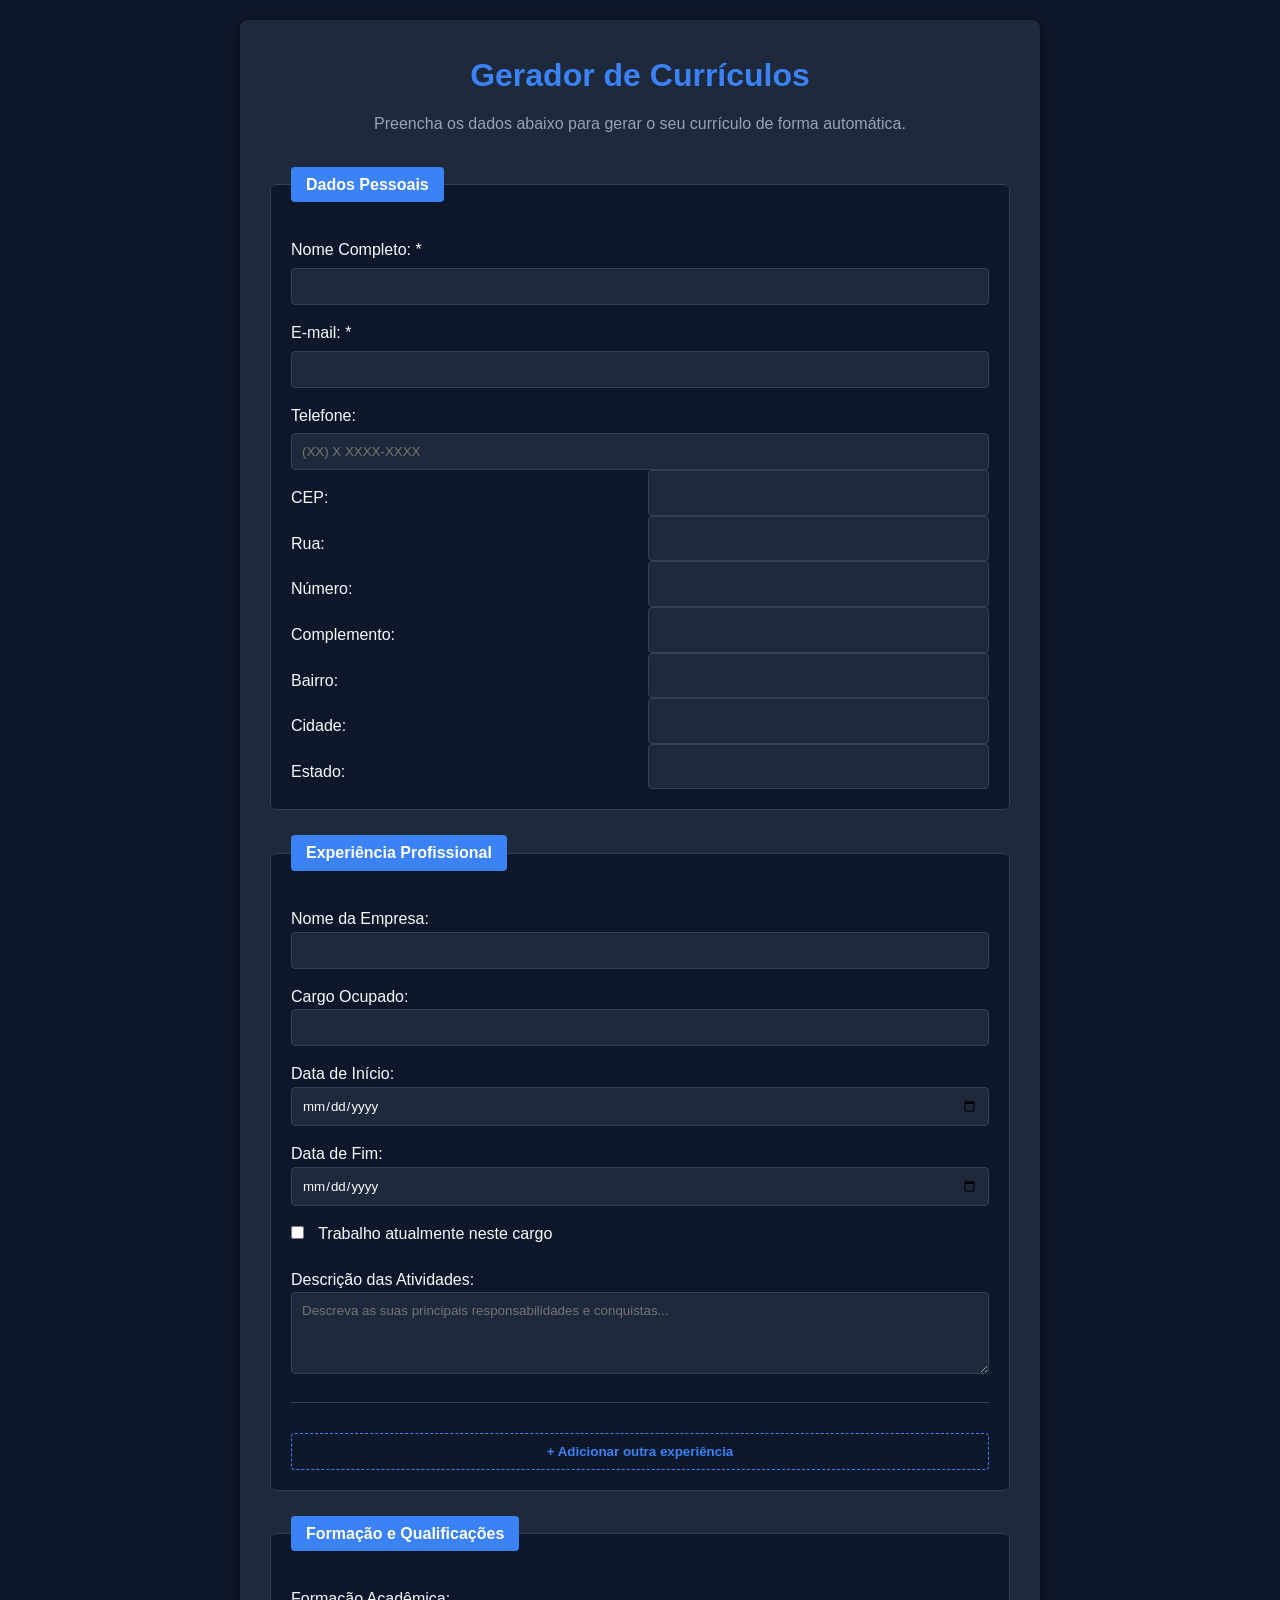
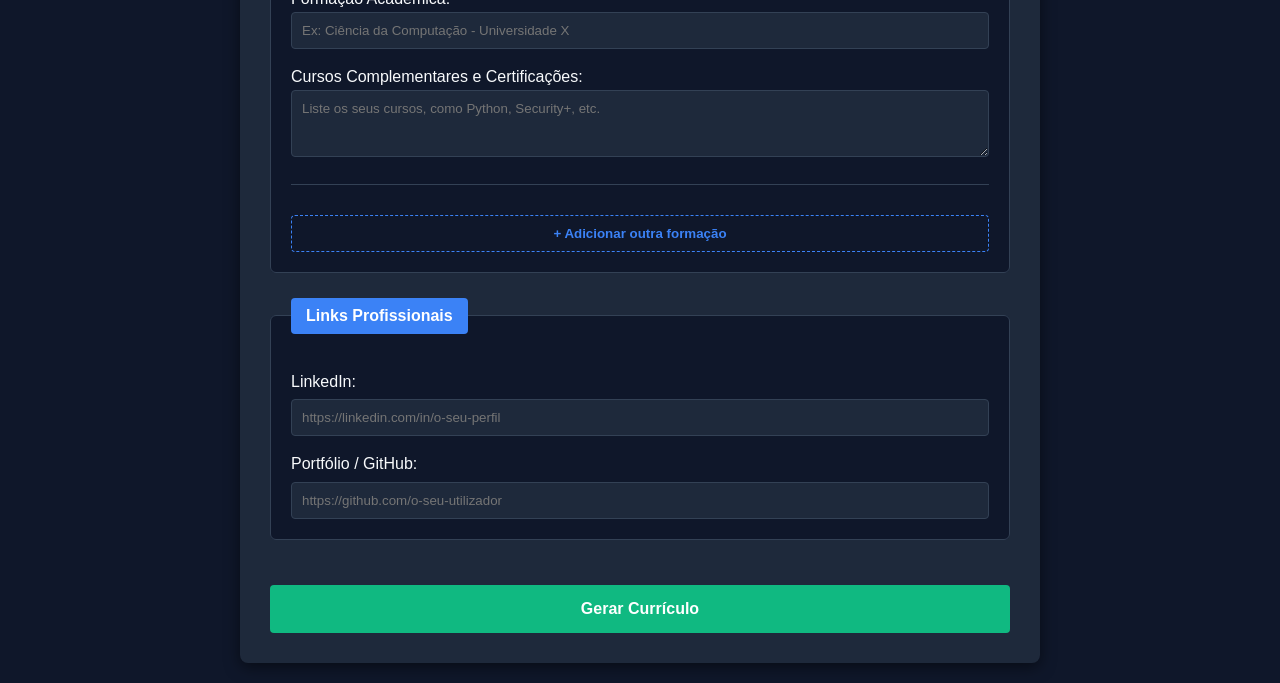
==== templates/index.html @ 1991c9f0 "Add files via upload" ====
<!DOCTYPE html>
<html lang="pt-br">
<head>
    <meta charset="UTF-8">
    <meta name="viewport" content="width=device-width, initial-scale=1.0">
    <title>Gerador de Currículos</title>
    <link rel="stylesheet" href="/static/css.css">
</head>
<body>
    <main>
        <h1>Gerador de Currículos</h1>
        <p>Preencha os dados abaixo para gerar o seu currículo de forma automática.</p>

        <form id="formulario-curriculo" action="/gerar-curriculo" method="POST">
            
            <!-- 1. DADOS PESSOAIS -->
            <fieldset>
                <legend>Dados Pessoais</legend>
                
                <label for="nome">Nome Completo: *</label>
                <input type="text" id="nome" name="nome" required>

                <label for="email">E-mail: *</label>
                <input type="email" id="email" name="email" required>

                <label for="telefone">Telefone:</label>
                <input type="tel" id="telefone" name="telefone" placeholder="(XX) X XXXX-XXXX" pattern="\(\d{2}\) \d \d{4}-\d{4}">

                <div class="grupo-endereco">
                    <label for="cep">CEP:</label>
                    <input type="text" id="cep" name="cep">

                    <label for="rua">Rua:</label>
                    <input type="text" id="rua" name="rua">

                    <label for="numero">Número:</label>
                    <input type="text" id="numero" name="numero">

                    <label for="complemento">Complemento:</label>
                    <input type="text" id="complemento" name="complemento">

                    <label for="bairro">Bairro:</label>
                    <input type="text" id="bairro" name="bairro">

                    <label for="cidade">Cidade:</label>
                    <input type="text" id="cidade" name="cidade">

                    <label for="estado">Estado:</label>
                    <input type="text" id="estado" name="estado">
                </div>
            </fieldset>

            <!-- 2. EXPERIÊNCIA PROFISSIONAL -->
            <fieldset id="secao-experiencias">
                <legend>Experiência Profissional</legend>
                
                <!-- Contêiner que será clonado pelo JavaScript -->
                <div class="bloco-experiencia">
                    <label>Nome da Empresa:
                        <input type="text" name="empresa[]">
                    </label>

                    <label>Cargo Ocupado:
                        <input type="text" name="cargo[]">
                    </label>

                    <label>Data de Início:
                        <input type="date" name="data_inicio_exp[]">
                    </label>

                    <label>Data de Fim:
                        <input type="date" name="data_fim_exp[]">
                    </label>

                    <div class="checkbox-alinhado">
                        <label>
                            <input type="checkbox" name="trabalho_atual[]" value="sim">
                            Trabalho atualmente neste cargo
                        </label>
                    </div>

                    <label>Descrição das Atividades:
                        <textarea name="descricao_cargo[]" rows="4" placeholder="Descreva as suas principais responsabilidades e conquistas..."></textarea>
                    </label>
                    <hr>
                </div>

                <!-- Botão de ação (Não submete o formulário) -->
                <button type="button" id="btn-add-experiencia" class="btn-adicionar">+ Adicionar outra experiência</button>
            </fieldset>

            <!-- 3. FORMAÇÃO ACADÊMICA E CERTIFICAÇÕES -->
            <fieldset id="secao-formacoes">
                <legend>Formação e Qualificações</legend>
                
                <div class="bloco-formacao">
                    <label>Formação Acadêmica:
                        <input type="text" name="formacao[]" placeholder="Ex: Ciência da Computação - Universidade X">
                    </label>

                    <label>Cursos Complementares e Certificações:
                        <textarea name="cursos[]" rows="3" placeholder="Liste os seus cursos, como Python, Security+, etc."></textarea>
                    </label>
                    <hr>
                </div>

                <button type="button" id="btn-add-formacao" class="btn-adicionar">+ Adicionar outra formação</button>
            </fieldset>

            <!-- 4. INFORMAÇÕES COMPLEMENTARES -->
            <fieldset>
                <legend>Links Profissionais</legend>
                
                <label for="linkedin">LinkedIn:</label>
                <input type="url" id="linkedin" name="linkedin" placeholder="https://linkedin.com/in/o-seu-perfil">

                <label for="portfolio">Portfólio / GitHub:</label>
                <input type="url" id="portfolio" name="portfolio" placeholder="https://github.com/o-seu-utilizador">
            </fieldset>

            <button type="submit" class="btn-submit">Gerar Currículo</button>
        </form>
    </main>

    <script src="/static/javascript.js"></script>
</body>
</html>
---- static/css.css ----
/* Definindo as cores principais do projeto (Modo Escuro / Tech) */
:root {
    --cor-fundo: #0f172a;      /* Azul muito escuro (quase preto) */
    --cor-painel: #1e293b;     /* Azul escuro para os cartões */
    --cor-texto: #f8fafc;      /* Branco acinzentado */
    --cor-destaque: #3b82f6;   /* Azul claro vibrante */
    --cor-borda: #334155;      /* Cinza escuro para bordas */
    --cor-sucesso: #10b981;    /* Verde para o botão final */
}

/* Reset básico para garantir que fique igual em todos os navegadores */
* {
    margin: 0;
    padding: 0;
    box-sizing: border-box;
    font-family: 'Segoe UI', Tahoma, Geneva, Verdana, sans-serif;
}

body {
    background-color: var(--cor-fundo);
    color: var(--cor-texto);
    line-height: 1.6;
    padding: 20px;
}

main {
    max-width: 800px;
    margin: 0 auto; /* Centraliza a aplicação na tela */
    background-color: var(--cor-painel);
    padding: 30px;
    border-radius: 8px;
    box-shadow: 0 4px 15px rgba(0, 0, 0, 0.5);
}

h1 {
    text-align: center;
    color: var(--cor-destaque);
    margin-bottom: 10px;
}

p {
    text-align: center;
    margin-bottom: 30px;
    color: #94a3b8;
}

/* Estilo dos Blocos do Formulário (Dados Pessoais, Experiência, etc) */
fieldset {
    border: 1px solid var(--cor-borda);
    border-radius: 6px;
    padding: 20px;
    margin-bottom: 25px;
    background-color: #0f172a;
}

legend {
    background-color: var(--cor-destaque);
    color: #fff;
    padding: 5px 15px;
    border-radius: 4px;
    font-weight: bold;
}

/* Estilo das Labels e Inputs */
label {
    display: block;
    margin-top: 15px;
    margin-bottom: 5px;
    font-weight: 500;
}

input[type="text"],
input[type="email"],
input[type="tel"],
input[type="date"],
input[type="url"],
textarea {
    width: 100%;
    padding: 10px;
    border: 1px solid var(--cor-borda);
    border-radius: 4px;
    background-color: var(--cor-painel);
    color: var(--cor-texto);
    outline: none;
    transition: border-color 0.3s;
}

/* Efeito ao clicar no campo (Fica com a borda azul) */
input:focus, textarea:focus {
    border-color: var(--cor-destaque);
    box-shadow: 0 0 5px rgba(59, 130, 246, 0.3);
}

/* Grid para o Endereço (Fica lado a lado no PC e empilha no celular) */
.grupo-endereco {
    display: grid;
    grid-template-columns: 1fr 1fr;
    gap: 0 15px;
}

/* Checkbox alinhado (Trabalho atual) */
.checkbox-alinhado {
    display: flex;
    align-items: center;
    margin-top: 15px;
}

.checkbox-alinhado input {
    margin-right: 10px;
    margin-top: 0;
}

.checkbox-alinhado label {
    margin-top: 0;
}

hr {
    border: 0;
    height: 1px;
    background: var(--cor-borda);
    margin: 20px 0;
}

/* Base para os Botões */
button {
    cursor: pointer;
    border: none;
    border-radius: 4px;
    font-weight: bold;
    transition: background-color 0.3s;
}

/* Botão de adicionar (+ experiências) */
.btn-adicionar {
    background-color: transparent;
    color: var(--cor-destaque);
    border: 1px dashed var(--cor-destaque);
    padding: 10px 15px;
    width: 100%;
    margin-top: 10px;
}

.btn-adicionar:hover {
    background-color: rgba(59, 130, 246, 0.1);
}

/* Botão principal de enviar */
.btn-submit {
    background-color: var(--cor-sucesso);
    color: white;
    padding: 15px;
    width: 100%;
    font-size: 16px;
    margin-top: 20px;
}

.btn-submit:hover {
    background-color: #059669;
}

/* Responsividade: Telas menores que 600px (Celulares) */
@media (max-width: 600px) {
    .grupo-endereco {
        grid-template-columns: 1fr; /* Coloca os campos de endereço um embaixo do outro no telemóvel */
    }
}
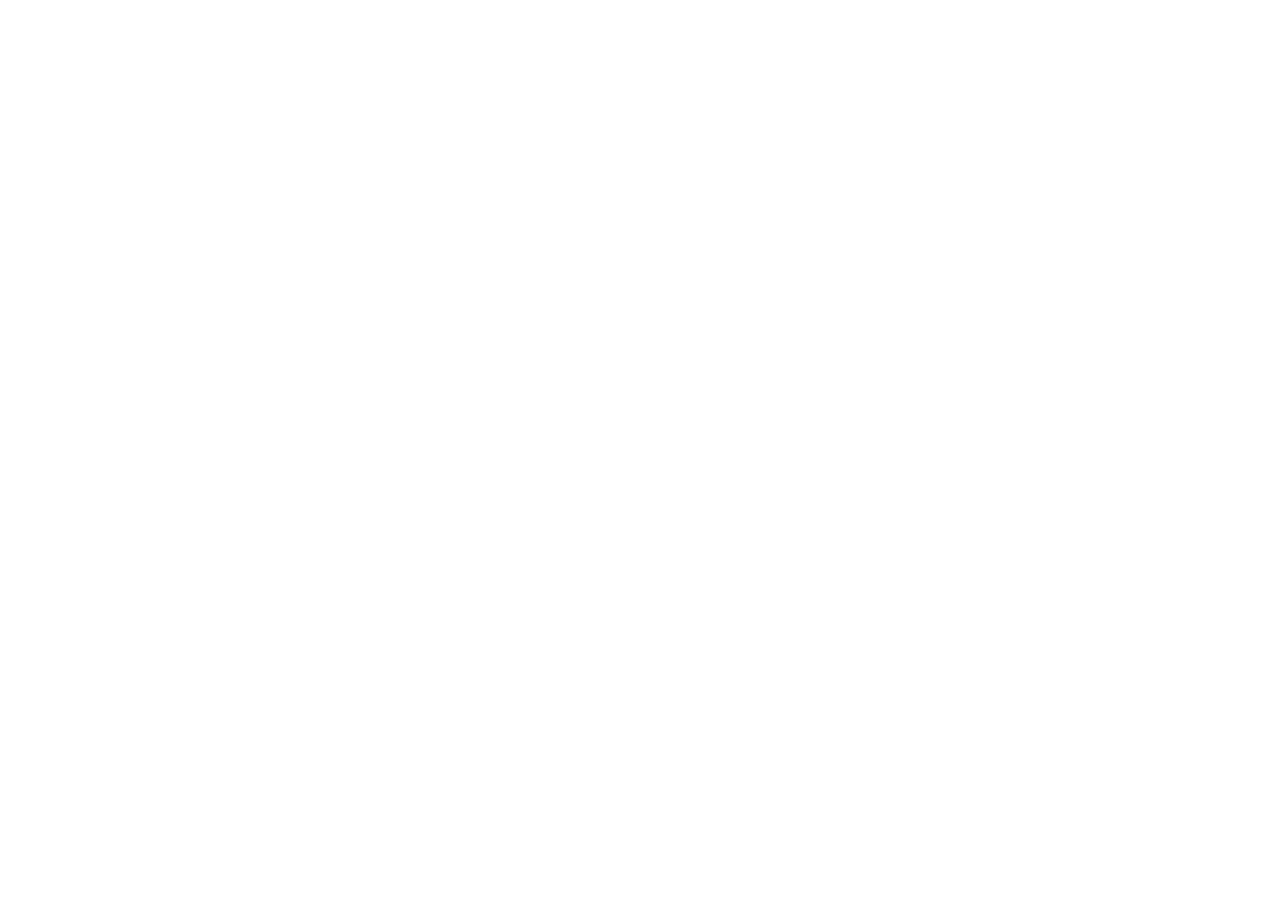
==== commit 69ce54e0: "Add files via upload" ====
--- a/templates/index.html
+++ b/templates/index.html
@@ -1,127 +1,9 @@
-<!DOCTYPE html>
-<html lang="pt-br">
-<head>
-    <meta charset="UTF-8">
-    <meta name="viewport" content="width=device-width, initial-scale=1.0">
-    <title>Gerador de Currículos</title>
-    <link rel="stylesheet" href="/static/css.css">
-</head>
-<body>
-    <main>
-        <h1>Gerador de Currículos</h1>
-        <p>Preencha os dados abaixo para gerar o seu currículo de forma automática.</p>
-
-        <form id="formulario-curriculo" action="/gerar-curriculo" method="POST">
-            
-            <!-- 1. DADOS PESSOAIS -->
-            <fieldset>
-                <legend>Dados Pessoais</legend>
-                
-                <label for="nome">Nome Completo: *</label>
-                <input type="text" id="nome" name="nome" required>
-
-                <label for="email">E-mail: *</label>
-                <input type="email" id="email" name="email" required>
-
-                <label for="telefone">Telefone:</label>
-                <input type="tel" id="telefone" name="telefone" placeholder="(XX) X XXXX-XXXX" pattern="\(\d{2}\) \d \d{4}-\d{4}">
-
-                <div class="grupo-endereco">
-                    <label for="cep">CEP:</label>
-                    <input type="text" id="cep" name="cep">
-
-                    <label for="rua">Rua:</label>
-                    <input type="text" id="rua" name="rua">
-
-                    <label for="numero">Número:</label>
-                    <input type="text" id="numero" name="numero">
-
-                    <label for="complemento">Complemento:</label>
-                    <input type="text" id="complemento" name="complemento">
-
-                    <label for="bairro">Bairro:</label>
-                    <input type="text" id="bairro" name="bairro">
-
-                    <label for="cidade">Cidade:</label>
-                    <input type="text" id="cidade" name="cidade">
-
-                    <label for="estado">Estado:</label>
-                    <input type="text" id="estado" name="estado">
-                </div>
-            </fieldset>
-
-            <!-- 2. EXPERIÊNCIA PROFISSIONAL -->
-            <fieldset id="secao-experiencias">
-                <legend>Experiência Profissional</legend>
-                
-                <!-- Contêiner que será clonado pelo JavaScript -->
-                <div class="bloco-experiencia">
-                    <label>Nome da Empresa:
-                        <input type="text" name="empresa[]">
-                    </label>
-
-                    <label>Cargo Ocupado:
-                        <input type="text" name="cargo[]">
-                    </label>
-
-                    <label>Data de Início:
-                        <input type="date" name="data_inicio_exp[]">
-                    </label>
-
-                    <label>Data de Fim:
-                        <input type="date" name="data_fim_exp[]">
-                    </label>
-
-                    <div class="checkbox-alinhado">
-                        <label>
-                            <input type="checkbox" name="trabalho_atual[]" value="sim">
-                            Trabalho atualmente neste cargo
-                        </label>
-                    </div>
-
-                    <label>Descrição das Atividades:
-                        <textarea name="descricao_cargo[]" rows="4" placeholder="Descreva as suas principais responsabilidades e conquistas..."></textarea>
-                    </label>
-                    <hr>
-                </div>
-
-                <!-- Botão de ação (Não submete o formulário) -->
-                <button type="button" id="btn-add-experiencia" class="btn-adicionar">+ Adicionar outra experiência</button>
-            </fieldset>
-
-            <!-- 3. FORMAÇÃO ACADÊMICA E CERTIFICAÇÕES -->
-            <fieldset id="secao-formacoes">
-                <legend>Formação e Qualificações</legend>
-                
-                <div class="bloco-formacao">
-                    <label>Formação Acadêmica:
-                        <input type="text" name="formacao[]" placeholder="Ex: Ciência da Computação - Universidade X">
-                    </label>
-
-                    <label>Cursos Complementares e Certificações:
-                        <textarea name="cursos[]" rows="3" placeholder="Liste os seus cursos, como Python, Security+, etc."></textarea>
-                    </label>
-                    <hr>
-                </div>
-
-                <button type="button" id="btn-add-formacao" class="btn-adicionar">+ Adicionar outra formação</button>
-            </fieldset>
-
-            <!-- 4. INFORMAÇÕES COMPLEMENTARES -->
-            <fieldset>
-                <legend>Links Profissionais</legend>
-                
-                <label for="linkedin">LinkedIn:</label>
-                <input type="url" id="linkedin" name="linkedin" placeholder="https://linkedin.com/in/o-seu-perfil">
-
-                <label for="portfolio">Portfólio / GitHub:</label>
-                <input type="url" id="portfolio" name="portfolio" placeholder="https://github.com/o-seu-utilizador">
-            </fieldset>
-
-            <button type="submit" class="btn-submit">Gerar Currículo</button>
-        </form>
-    </main>
-
-    <script src="/static/javascript.js"></script>
-</body>
+<!DOCTYPE html>
+<html lang="pt-BR">
+<head>
+    <meta charset="UTF-8">
+    <meta name="viewport" content="width=device-widht, initial-scale=1.0">
+    <title>Gerador de Currículos</title>
+</head>
+<body></body>
 </html>
